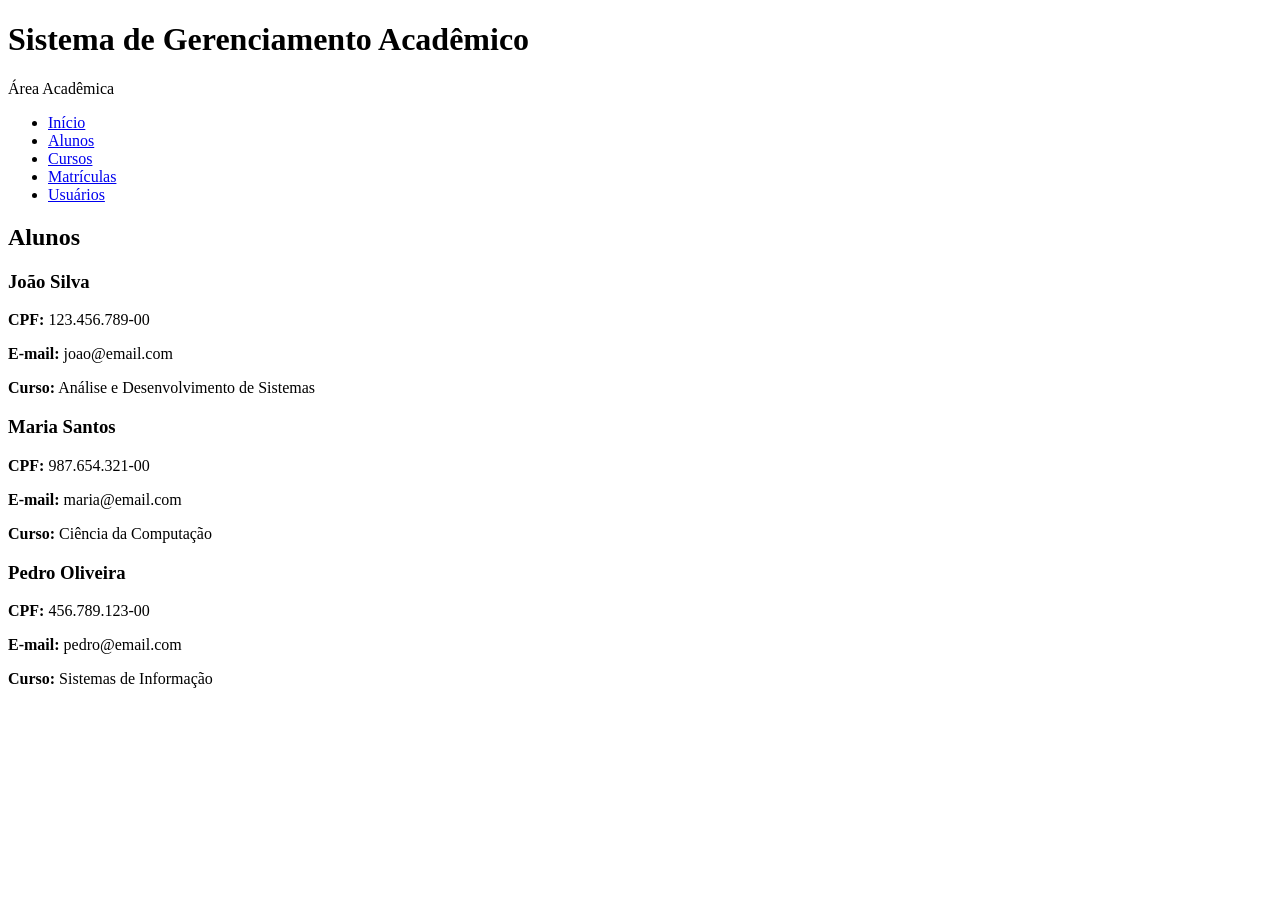
==== alunos.html @ 685586c0 "Add files via upload" ====
<!DOCTYPE html>
<html lang="pt-BR">
<head>
    <meta charset="UTF-8">
    <meta name="viewport" content="width=device-width, initial-scale=1.0">
    <title>Alunos</title>
    <link rel="stylesheet" href="css/style.css">
</head>
<body>
    <header class="cabecalho">
        <h1>Sistema de Gerenciamento Acadêmico</h1>
        <span>Área Acadêmica</span>
    </header>
    <nav>
        <ul>
            <li><a href="index.html">Início</a></li>
            <li><a href="alunos.html">Alunos</a></li>
            <li><a href="cursos.html">Cursos</a></li>
            <li><a href="matriculas.html">Matrículas</a></li>
            <li><a href="usuarios.html">Usuários</a></li>
        </ul>
    </nav>
    <main>
        <h2>Alunos</h2>
        <div class="lista-cards">
            <article class="card">
                <h3>João Silva</h3>
                <p><strong>CPF:</strong> 123.456.789-00</p>
                <p><strong>E-mail:</strong> joao@email.com</p>
                <p><strong>Curso:</strong> Análise e Desenvolvimento de Sistemas</p>
            </article>
            <article class="card">
                <h3>Maria Santos</h3>
                <p><strong>CPF:</strong> 987.654.321-00</p>
                <p><strong>E-mail:</strong> maria@email.com</p>
                <p><strong>Curso:</strong> Ciência da Computação</p>
            </article>
            <article class="card">
                <h3>Pedro Oliveira</h3>
                <p><strong>CPF:</strong> 456.789.123-00</p>
                <p><strong>E-mail:</strong> pedro@email.com</p>
                <p><strong>Curso:</strong> Sistemas de Informação</p>
            </article>
        </div>
    </main>
</body>
</html>
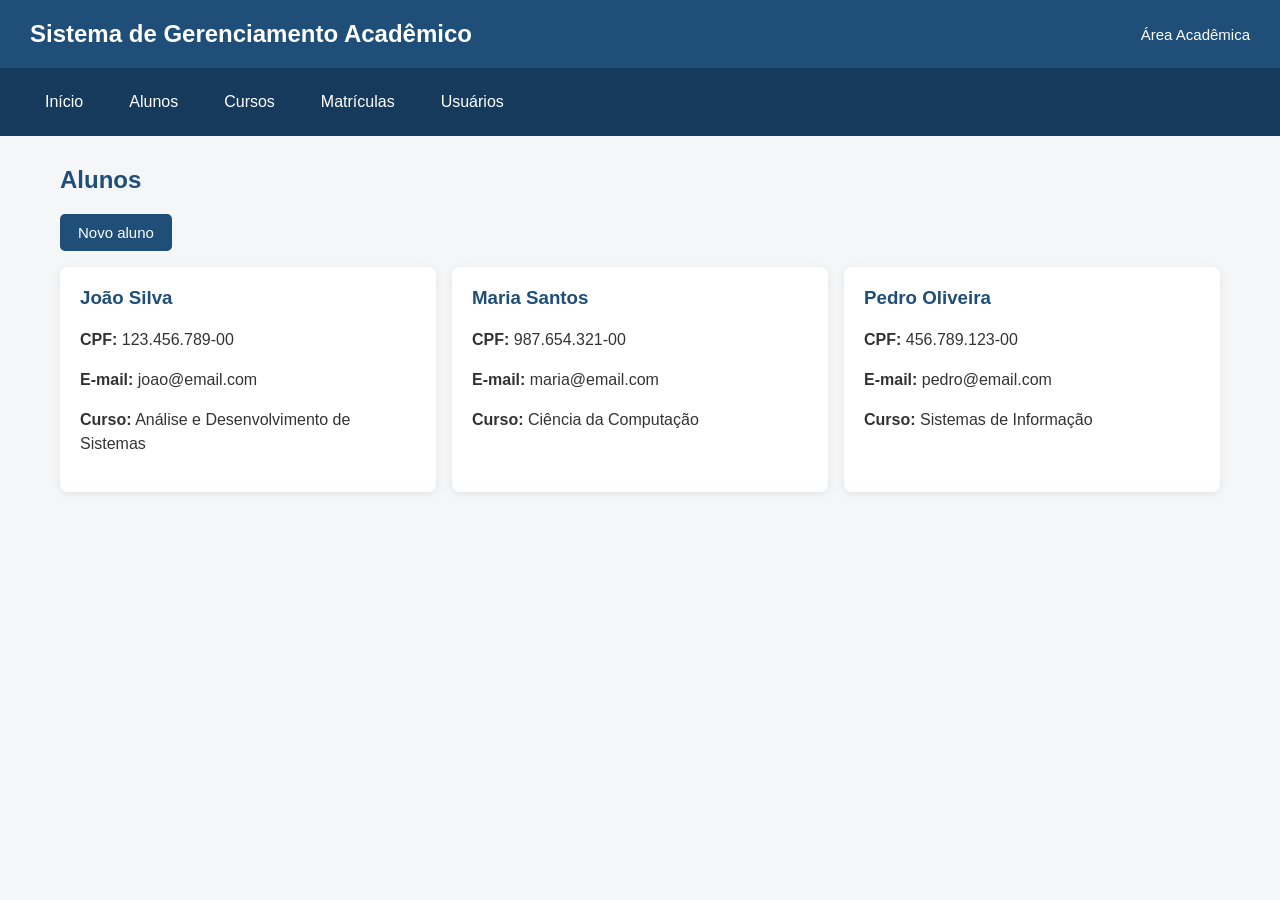
==== commit 937cd2df: "Organiza o projeto e documenta como executar" ====
--- a/alunos.html
+++ b/alunos.html
@@ -22,6 +22,7 @@
     </nav>
     <main>
         <h2>Alunos</h2>
+        <p><a class="botao-link" href="aluno-form.html">Novo aluno</a></p>
         <div class="lista-cards">
             <article class="card">
                 <h3>João Silva</h3>
--- a/css/style.css
+++ b/css/style.css
@@ -0,0 +1,184 @@
+* {
+    box-sizing: border-box;
+}
+
+body {
+    margin: 0;
+    font-family: Arial, Helvetica, sans-serif;
+    background-color: #f4f6f8;
+    color: #333;
+}
+
+a {
+    text-decoration: none;
+    color: inherit;
+}
+
+main {
+    max-width: 1200px;
+    margin: 30px auto;
+    padding: 0 20px;
+}
+
+.cabecalho {
+    display: flex;
+    justify-content: space-between;
+    align-items: center;
+    background-color: #1f4e79;
+    color: white;
+    padding: 20px 30px;
+}
+
+.cabecalho h1 {
+    margin: 0;
+    font-size: 24px;
+}
+
+.cabecalho span {
+    font-size: 15px;
+}
+
+nav {
+    background-color: #163a5c;
+}
+
+nav ul {
+    display: flex;
+    gap: 16px;
+    margin: 0;
+    padding: 15px 30px;
+    list-style: none;
+    flex-wrap: wrap;
+}
+
+nav li {
+    margin: 0;
+}
+
+nav a {
+    display: block;
+    color: white;
+    padding: 10px 15px;
+    border-radius: 5px;
+}
+
+nav a:hover {
+    background-color: #285d88;
+}
+
+h2 {
+    margin-bottom: 20px;
+    color: #1f4e79;
+}
+
+.cards,
+.lista-cards {
+    display: flex;
+    flex-wrap: wrap;
+    gap: 16px;
+}
+
+.card {
+    flex: 1 1 250px;
+    background-color: white;
+    padding: 20px;
+    border-radius: 8px;
+    box-shadow: 0 2px 8px rgba(0, 0, 0, 0.08);
+}
+
+.card h3 {
+    margin-top: 0;
+    color: #1f4e79;
+}
+
+.card p {
+    line-height: 1.5;
+}
+
+form {
+    background-color: white;
+    padding: 25px;
+    border-radius: 8px;
+    box-shadow: 0 2px 8px rgba(0, 0, 0, 0.08);
+}
+
+.campo {
+    margin-bottom: 18px;
+}
+
+.campo label {
+    display: block;
+    margin-bottom: 6px;
+    font-weight: bold;
+}
+
+.campo input,
+.campo select,
+.campo textarea {
+    width: 100%;
+    padding: 10px;
+    border: 1px solid #ccc;
+    border-radius: 5px;
+    font-size: 15px;
+}
+
+.acoes {
+    display: flex;
+    justify-content: flex-end;
+    gap: 12px;
+    margin-top: 20px;
+}
+
+button,
+.botao-link {
+    border: none;
+    padding: 10px 18px;
+    border-radius: 5px;
+    background-color: #1f4e79;
+    color: white;
+    cursor: pointer;
+    font-size: 15px;
+}
+
+.botao-link {
+    display: inline-block;
+}
+
+button:disabled {
+    opacity: 0.55;
+    cursor: default;
+}
+
+button:enabled:hover,
+.botao-link:hover {
+    background-color: #163a5c;
+}
+
+.botao-secundario {
+    background-color: #777;
+}
+
+.botao-secundario:hover {
+    background-color: #555;
+}
+
+@media (max-width: 700px) {
+    .cabecalho {
+        flex-direction: column;
+        gap: 10px;
+        text-align: center;
+    }
+
+    nav ul {
+        flex-direction: column;
+        gap: 5px;
+    }
+
+    .acoes {
+        flex-direction: column;
+    }
+
+    .acoes button {
+        width: 100%;
+    }
+}
